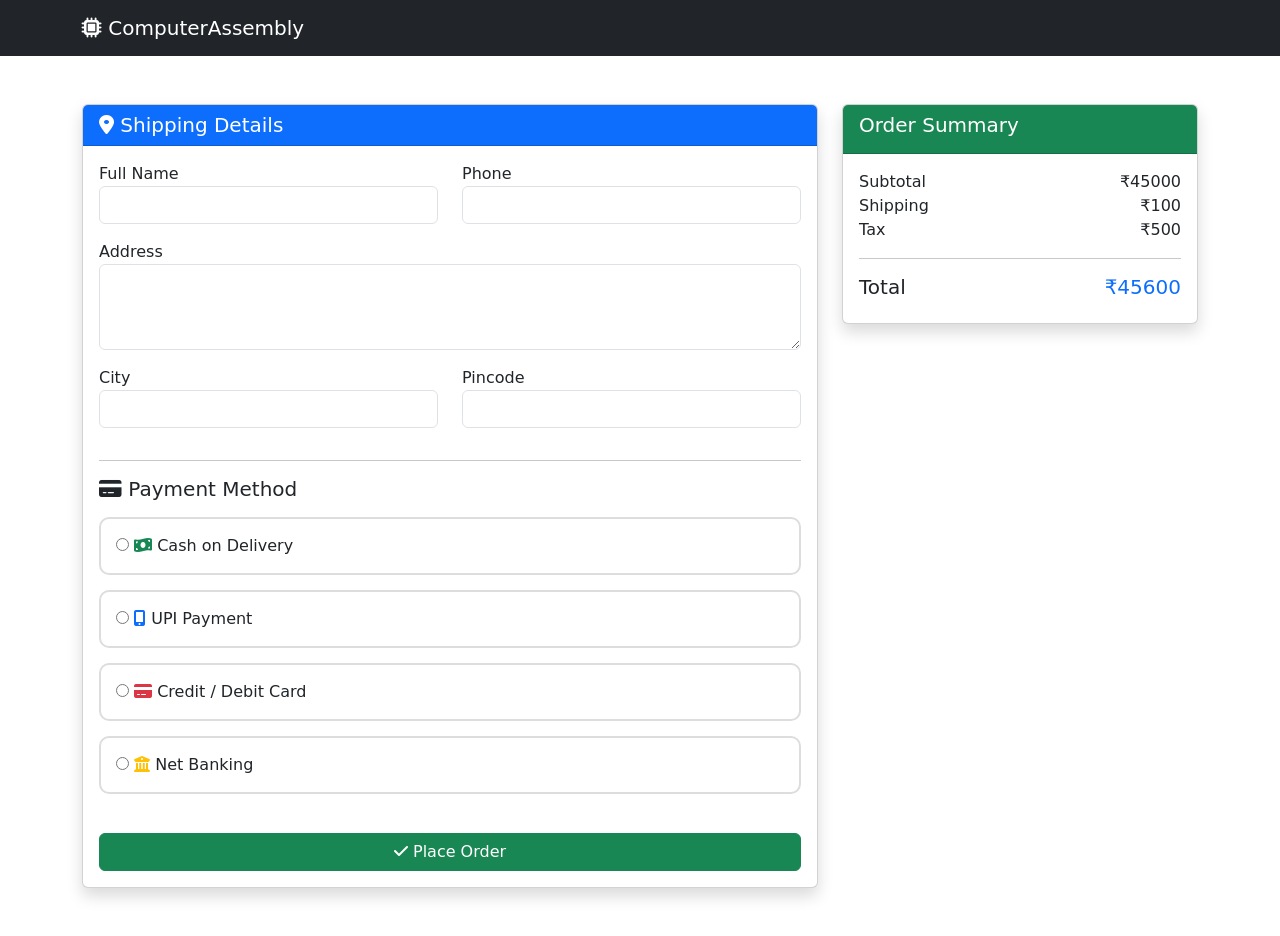
==== computer-assembly/checkout.html @ acbdd8a0 "Add files via upload" ====
<!DOCTYPE html>
<html lang="en">

<head>
    <meta charset="UTF-8">
    <meta name="viewport" content="width=device-width, initial-scale=1.0">
    <title>Checkout - ComputerAssembly</title>

    <link href="https://cdn.jsdelivr.net/npm/bootstrap@5.3.0/dist/css/bootstrap.min.css" rel="stylesheet">
    <link rel="stylesheet" href="https://cdnjs.cloudflare.com/ajax/libs/font-awesome/6.4.0/css/all.min.css">

    <style>
        .payment-card {
            border: 2px solid #ddd;
            border-radius: 10px;
            padding: 15px;
            margin-bottom: 15px;
            cursor: pointer;
            transition: 0.3s;
        }

        .payment-card:hover {
            border-color: #0d6efd;
        }

        .payment-card.active {
            border-color: #0d6efd;
            background: #eef5ff;
        }

        #payment-details {
            display: none;
        }
    </style>
</head>

<body>

    <nav class="navbar navbar-dark bg-dark">
        <div class="container">
            <a class="navbar-brand" href="#">
                <i class="fas fa-microchip"></i>
                ComputerAssembly
            </a>
        </div>
    </nav>

    <div class="container py-5">

        <div class="row">

            <!-- Address Form -->
            <div class="col-md-8">

                <div class="card shadow">
                    <div class="card-header bg-primary text-white">
                        <h5 class="mb-0">
                            <i class="fas fa-map-marker-alt"></i>
                            Shipping Details
                        </h5>
                    </div>

                    <div class="card-body">

                        <form id="checkoutForm">

                            <div class="row">

                                <div class="col-md-6 mb-3">
                                    <label>Full Name</label>
                                    <input type="text" class="form-control" required>
                                </div>

                                <div class="col-md-6 mb-3">
                                    <label>Phone</label>
                                    <input type="text" class="form-control" required>
                                </div>

                            </div>

                            <div class="mb-3">
                                <label>Address</label>
                                <textarea class="form-control" rows="3" required></textarea>
                            </div>

                            <div class="row">

                                <div class="col-md-6 mb-3">
                                    <label>City</label>
                                    <input type="text" class="form-control" required>
                                </div>

                                <div class="col-md-6 mb-3">
                                    <label>Pincode</label>
                                    <input type="text" class="form-control" required>
                                </div>

                            </div>

                            <hr>

                            <h5 class="mb-3">
                                <i class="fas fa-credit-card"></i>
                                Payment Method
                            </h5>

                            <!-- COD -->
                            <div class="payment-card" onclick="selectPayment('cod',this)">
                                <input type="radio" name="payment" value="Cash on Delivery">
                                <i class="fas fa-money-bill-wave text-success"></i>
                                Cash on Delivery
                            </div>

                            <!-- UPI -->
                            <div class="payment-card" onclick="selectPayment('upi',this)">
                                <input type="radio" name="payment" value="UPI">
                                <i class="fas fa-mobile-alt text-primary"></i>
                                UPI Payment
                            </div>

                            <!-- Card -->
                            <div class="payment-card" onclick="selectPayment('card',this)">
                                <input type="radio" name="payment" value="Card">
                                <i class="fas fa-credit-card text-danger"></i>
                                Credit / Debit Card
                            </div>

                            <!-- Net Banking -->
                            <div class="payment-card" onclick="selectPayment('bank',this)">
                                <input type="radio" name="payment" value="Bank">
                                <i class="fas fa-university text-warning"></i>
                                Net Banking
                            </div>


                            <div id="payment-details">

                                <div id="upiBox" class="d-none mt-3">
                                    <label>UPI ID</label>
                                    <input type="text" class="form-control" placeholder="example@upi">
                                </div>

                                <div id="cardBox" class="d-none mt-3">

                                    <input class="form-control mb-2" placeholder="Card Number">

                                    <div class="row">
                                        <div class="col">
                                            <input class="form-control" placeholder="MM/YY">
                                        </div>

                                        <div class="col">
                                            <input class="form-control" placeholder="CVV">
                                        </div>
                                    </div>

                                </div>

                                <div id="bankBox" class="d-none mt-3">

                                    <select class="form-select">
                                        <option>Select Bank</option>
                                        <option>State Bank of India</option>
                                        <option>HDFC Bank</option>
                                        <option>ICICI Bank</option>
                                        <option>Axis Bank</option>
                                        <option>Kotak Bank</option>
                                    </select>

                                </div>

                            </div>

                            <button class="btn btn-success w-100 mt-4">
                                <i class="fas fa-check"></i>
                                Place Order
                            </button>

                        </form>

                    </div>
                </div>

            </div>

            <!-- Order Summary -->
            <div class="col-md-4">

                <div class="card shadow">

                    <div class="card-header bg-success text-white">
                        <h5>Order Summary</h5>
                    </div>

                    <div class="card-body">

                        <div class="d-flex justify-content-between">
                            <span>Subtotal</span>
                            <span>₹45000</span>
                        </div>

                        <div class="d-flex justify-content-between">
                            <span>Shipping</span>
                            <span>₹100</span>
                        </div>

                        <div class="d-flex justify-content-between">
                            <span>Tax</span>
                            <span>₹500</span>
                        </div>

                        <hr>

                        <div class="d-flex justify-content-between">
                            <h5>Total</h5>
                            <h5 class="text-primary">₹45600</h5>
                        </div>

                    </div>

                </div>

            </div>

        </div>

    </div>

    <script>

        function selectPayment(type, el) {

            document.querySelectorAll(".payment-card")
                .forEach(card => card.classList.remove("active"));

            el.classList.add("active");

            el.querySelector("input").checked = true;

            document.getElementById("payment-details")
                .style.display = "block";

            document.getElementById("upiBox")
                .classList.add("d-none");

            document.getElementById("cardBox")
                .classList.add("d-none");

            document.getElementById("bankBox")
                .classList.add("d-none");

            if (type === "upi") {
                document.getElementById("upiBox")
                    .classList.remove("d-none");
            }

            if (type === "card") {
                document.getElementById("cardBox")
                    .classList.remove("d-none");
            }

            if (type === "bank") {
                document.getElementById("bankBox")
                    .classList.remove("d-none");
            }

        }

        document.getElementById("checkoutForm")
            .addEventListener("submit", function (e) {

                e.preventDefault();

                alert("🎉 Order placed successfully!");

                localStorage.removeItem("cart");

                window.location = "index.html";

            });

    </script>

</body>

</html>
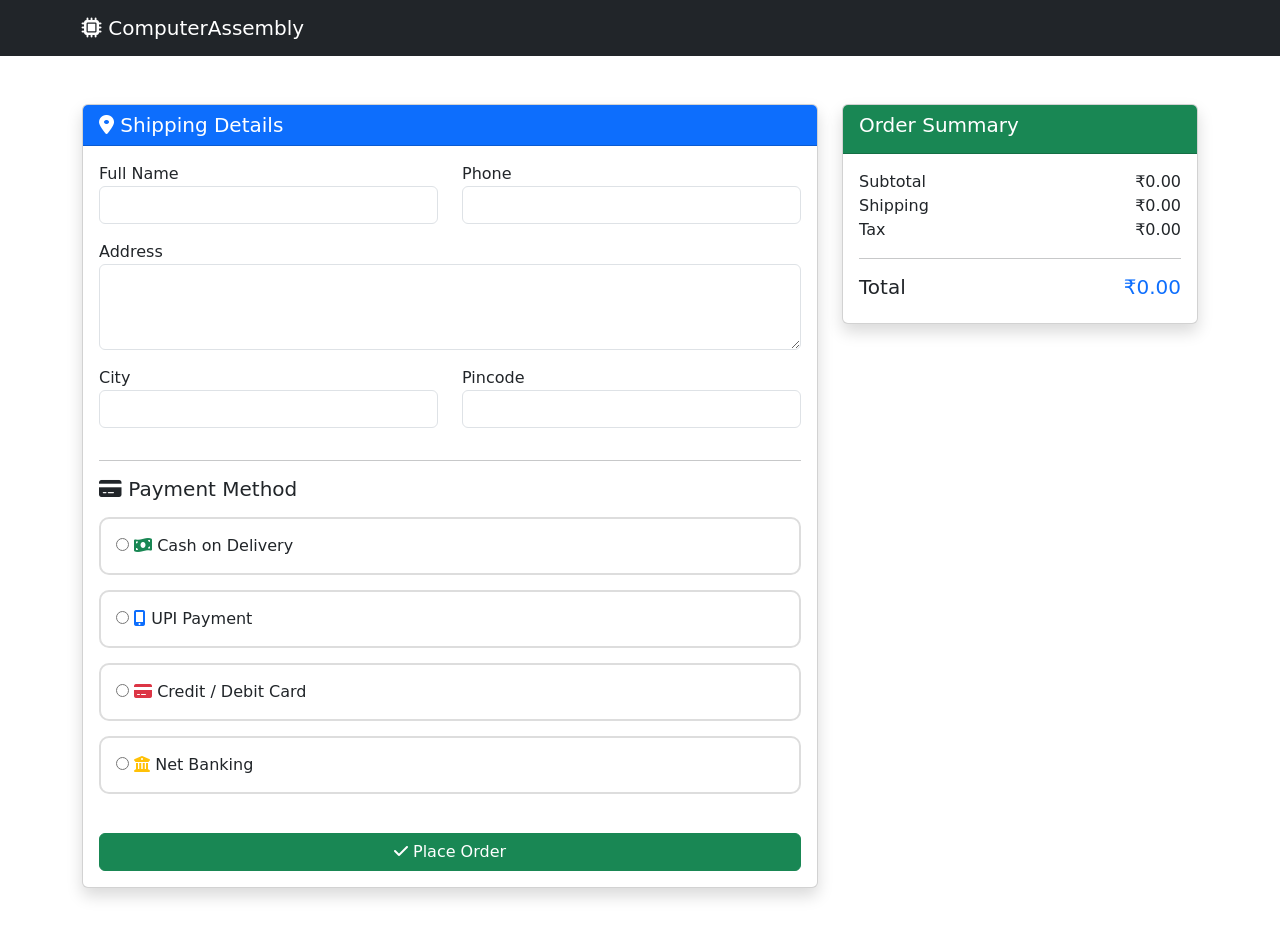
==== commit cf170ebf: "feat(checkout): make order summary dynamic using cart API" ====
--- a/computer-assembly/checkout.html
+++ b/computer-assembly/checkout.html
@@ -1,286 +1,358 @@
-<!DOCTYPE html>
-<html lang="en">
-
-<head>
-    <meta charset="UTF-8">
-    <meta name="viewport" content="width=device-width, initial-scale=1.0">
-    <title>Checkout - ComputerAssembly</title>
-
-    <link href="https://cdn.jsdelivr.net/npm/bootstrap@5.3.0/dist/css/bootstrap.min.css" rel="stylesheet">
-    <link rel="stylesheet" href="https://cdnjs.cloudflare.com/ajax/libs/font-awesome/6.4.0/css/all.min.css">
-
-    <style>
-        .payment-card {
-            border: 2px solid #ddd;
-            border-radius: 10px;
-            padding: 15px;
-            margin-bottom: 15px;
-            cursor: pointer;
-            transition: 0.3s;
-        }
-
-        .payment-card:hover {
-            border-color: #0d6efd;
-        }
-
-        .payment-card.active {
-            border-color: #0d6efd;
-            background: #eef5ff;
-        }
-
-        #payment-details {
-            display: none;
-        }
-    </style>
-</head>
-
-<body>
-
-    <nav class="navbar navbar-dark bg-dark">
-        <div class="container">
-            <a class="navbar-brand" href="#">
-                <i class="fas fa-microchip"></i>
-                ComputerAssembly
-            </a>
-        </div>
-    </nav>
-
-    <div class="container py-5">
-
-        <div class="row">
-
-            <!-- Address Form -->
-            <div class="col-md-8">
-
-                <div class="card shadow">
-                    <div class="card-header bg-primary text-white">
-                        <h5 class="mb-0">
-                            <i class="fas fa-map-marker-alt"></i>
-                            Shipping Details
-                        </h5>
-                    </div>
-
-                    <div class="card-body">
-
-                        <form id="checkoutForm">
-
-                            <div class="row">
-
-                                <div class="col-md-6 mb-3">
-                                    <label>Full Name</label>
-                                    <input type="text" class="form-control" required>
-                                </div>
-
-                                <div class="col-md-6 mb-3">
-                                    <label>Phone</label>
-                                    <input type="text" class="form-control" required>
-                                </div>
-
-                            </div>
-
-                            <div class="mb-3">
-                                <label>Address</label>
-                                <textarea class="form-control" rows="3" required></textarea>
-                            </div>
-
-                            <div class="row">
-
-                                <div class="col-md-6 mb-3">
-                                    <label>City</label>
-                                    <input type="text" class="form-control" required>
-                                </div>
-
-                                <div class="col-md-6 mb-3">
-                                    <label>Pincode</label>
-                                    <input type="text" class="form-control" required>
-                                </div>
-
-                            </div>
-
-                            <hr>
-
-                            <h5 class="mb-3">
-                                <i class="fas fa-credit-card"></i>
-                                Payment Method
-                            </h5>
-
-                            <!-- COD -->
-                            <div class="payment-card" onclick="selectPayment('cod',this)">
-                                <input type="radio" name="payment" value="Cash on Delivery">
-                                <i class="fas fa-money-bill-wave text-success"></i>
-                                Cash on Delivery
-                            </div>
-
-                            <!-- UPI -->
-                            <div class="payment-card" onclick="selectPayment('upi',this)">
-                                <input type="radio" name="payment" value="UPI">
-                                <i class="fas fa-mobile-alt text-primary"></i>
-                                UPI Payment
-                            </div>
-
-                            <!-- Card -->
-                            <div class="payment-card" onclick="selectPayment('card',this)">
-                                <input type="radio" name="payment" value="Card">
-                                <i class="fas fa-credit-card text-danger"></i>
-                                Credit / Debit Card
-                            </div>
-
-                            <!-- Net Banking -->
-                            <div class="payment-card" onclick="selectPayment('bank',this)">
-                                <input type="radio" name="payment" value="Bank">
-                                <i class="fas fa-university text-warning"></i>
-                                Net Banking
-                            </div>
-
-
-                            <div id="payment-details">
-
-                                <div id="upiBox" class="d-none mt-3">
-                                    <label>UPI ID</label>
-                                    <input type="text" class="form-control" placeholder="example@upi">
-                                </div>
-
-                                <div id="cardBox" class="d-none mt-3">
-
-                                    <input class="form-control mb-2" placeholder="Card Number">
-
-                                    <div class="row">
-                                        <div class="col">
-                                            <input class="form-control" placeholder="MM/YY">
-                                        </div>
-
-                                        <div class="col">
-                                            <input class="form-control" placeholder="CVV">
-                                        </div>
-                                    </div>
-
-                                </div>
-
-                                <div id="bankBox" class="d-none mt-3">
-
-                                    <select class="form-select">
-                                        <option>Select Bank</option>
-                                        <option>State Bank of India</option>
-                                        <option>HDFC Bank</option>
-                                        <option>ICICI Bank</option>
-                                        <option>Axis Bank</option>
-                                        <option>Kotak Bank</option>
-                                    </select>
-
-                                </div>
-
-                            </div>
-
-                            <button class="btn btn-success w-100 mt-4">
-                                <i class="fas fa-check"></i>
-                                Place Order
-                            </button>
-
-                        </form>
-
-                    </div>
-                </div>
-
-            </div>
-
-            <!-- Order Summary -->
-            <div class="col-md-4">
-
-                <div class="card shadow">
-
-                    <div class="card-header bg-success text-white">
-                        <h5>Order Summary</h5>
-                    </div>
-
-                    <div class="card-body">
-
-                        <div class="d-flex justify-content-between">
-                            <span>Subtotal</span>
-                            <span>₹45000</span>
-                        </div>
-
-                        <div class="d-flex justify-content-between">
-                            <span>Shipping</span>
-                            <span>₹100</span>
-                        </div>
-
-                        <div class="d-flex justify-content-between">
-                            <span>Tax</span>
-                            <span>₹500</span>
-                        </div>
-
-                        <hr>
-
-                        <div class="d-flex justify-content-between">
-                            <h5>Total</h5>
-                            <h5 class="text-primary">₹45600</h5>
-                        </div>
-
-                    </div>
-
-                </div>
-
-            </div>
-
-        </div>
-
-    </div>
-
-    <script>
-
-        function selectPayment(type, el) {
-
-            document.querySelectorAll(".payment-card")
-                .forEach(card => card.classList.remove("active"));
-
-            el.classList.add("active");
-
-            el.querySelector("input").checked = true;
-
-            document.getElementById("payment-details")
-                .style.display = "block";
-
-            document.getElementById("upiBox")
-                .classList.add("d-none");
-
-            document.getElementById("cardBox")
-                .classList.add("d-none");
-
-            document.getElementById("bankBox")
-                .classList.add("d-none");
-
-            if (type === "upi") {
-                document.getElementById("upiBox")
-                    .classList.remove("d-none");
-            }
-
-            if (type === "card") {
-                document.getElementById("cardBox")
-                    .classList.remove("d-none");
-            }
-
-            if (type === "bank") {
-                document.getElementById("bankBox")
-                    .classList.remove("d-none");
-            }
-
-        }
-
-        document.getElementById("checkoutForm")
-            .addEventListener("submit", function (e) {
-
-                e.preventDefault();
-
-                alert("🎉 Order placed successfully!");
-
-                localStorage.removeItem("cart");
-
-                window.location = "index.html";
-
-            });
-
-    </script>
-
-</body>
-
-</html>+<!DOCTYPE html>
+<html lang="en">
+
+<head>
+    <meta charset="UTF-8">
+    <meta name="viewport" content="width=device-width, initial-scale=1.0">
+    <title>Checkout - ComputerAssembly</title>
+
+    <link href="https://cdn.jsdelivr.net/npm/bootstrap@5.3.0/dist/css/bootstrap.min.css" rel="stylesheet">
+    <link rel="stylesheet" href="https://cdnjs.cloudflare.com/ajax/libs/font-awesome/6.4.0/css/all.min.css">
+
+    <style>
+        .payment-card {
+            border: 2px solid #ddd;
+            border-radius: 10px;
+            padding: 15px;
+            margin-bottom: 15px;
+            cursor: pointer;
+            transition: 0.3s;
+        }
+
+        .payment-card:hover {
+            border-color: #0d6efd;
+        }
+
+        .payment-card.active {
+            border-color: #0d6efd;
+            background: #eef5ff;
+        }
+
+        #payment-details {
+            display: none;
+        }
+    </style>
+</head>
+
+<body>
+
+    <nav class="navbar navbar-dark bg-dark">
+        <div class="container">
+            <a class="navbar-brand" href="#">
+                <i class="fas fa-microchip"></i>
+                ComputerAssembly
+            </a>
+        </div>
+    </nav>
+
+    <div class="container py-5">
+
+        <div class="row">
+
+            <!-- Address Form -->
+            <div class="col-md-8">
+
+                <div class="card shadow">
+                    <div class="card-header bg-primary text-white">
+                        <h5 class="mb-0">
+                            <i class="fas fa-map-marker-alt"></i>
+                            Shipping Details
+                        </h5>
+                    </div>
+
+                    <div class="card-body">
+
+                        <form id="checkoutForm">
+
+                            <div class="row">
+
+                                <div class="col-md-6 mb-3">
+                                    <label>Full Name</label>
+                                    <input id="fullName" type="text" class="form-control" required>
+                                </div>
+
+                                <div class="col-md-6 mb-3">
+                                    <label>Phone</label>
+                                    <input id="phone" type="text" class="form-control" required>
+                                </div>
+
+                            </div>
+
+                            <div class="mb-3">
+                                <label>Address</label>
+                                <textarea id="address" class="form-control" rows="3" required></textarea>
+                            </div>
+
+                            <div class="row">
+
+                                <div class="col-md-6 mb-3">
+                                    <label>City</label>
+                                    <input id="city" type="text" class="form-control" required>
+                                </div>
+
+                                <div class="col-md-6 mb-3">
+                                    <label>Pincode</label>
+                                    <input id="pincode" type="text" class="form-control" required>
+                                </div>
+
+                            </div>
+
+                            <hr>
+
+                            <h5 class="mb-3">
+                                <i class="fas fa-credit-card"></i>
+                                Payment Method
+                            </h5>
+
+                            <!-- COD -->
+                            <div class="payment-card" onclick="selectPayment('cod',this)">
+                                <input type="radio" name="payment" value="Cash on Delivery">
+                                <i class="fas fa-money-bill-wave text-success"></i>
+                                Cash on Delivery
+                            </div>
+
+                            <!-- UPI -->
+                            <div class="payment-card" onclick="selectPayment('upi',this)">
+                                <input type="radio" name="payment" value="UPI">
+                                <i class="fas fa-mobile-alt text-primary"></i>
+                                UPI Payment
+                            </div>
+
+                            <!-- Card -->
+                            <div class="payment-card" onclick="selectPayment('card',this)">
+                                <input type="radio" name="payment" value="Card">
+                                <i class="fas fa-credit-card text-danger"></i>
+                                Credit / Debit Card
+                            </div>
+
+                            <!-- Net Banking -->
+                            <div class="payment-card" onclick="selectPayment('bank',this)">
+                                <input type="radio" name="payment" value="Bank">
+                                <i class="fas fa-university text-warning"></i>
+                                Net Banking
+                            </div>
+
+
+                            <div id="payment-details">
+
+                                <div id="upiBox" class="d-none mt-3">
+                                    <label>UPI ID</label>
+                                    <input type="text" class="form-control" placeholder="example@upi">
+                                </div>
+
+                                <div id="cardBox" class="d-none mt-3">
+
+                                    <input class="form-control mb-2" placeholder="Card Number">
+
+                                    <div class="row">
+                                        <div class="col">
+                                            <input class="form-control" placeholder="MM/YY">
+                                        </div>
+
+                                        <div class="col">
+                                            <input class="form-control" placeholder="CVV">
+                                        </div>
+                                    </div>
+
+                                </div>
+
+                                <div id="bankBox" class="d-none mt-3">
+
+                                    <select class="form-select">
+                                        <option>Select Bank</option>
+                                        <option>State Bank of India</option>
+                                        <option>HDFC Bank</option>
+                                        <option>ICICI Bank</option>
+                                        <option>Axis Bank</option>
+                                        <option>Kotak Bank</option>
+                                    </select>
+
+                                </div>
+
+                            </div>
+
+                            <button class="btn btn-success w-100 mt-4" id="placeOrderBtn">
+                                <i class="fas fa-check"></i>
+                                Place Order
+                            </button>
+
+                        </form>
+
+                    </div>
+                </div>
+
+            </div>
+
+            <!-- Order Summary -->
+            <div class="col-md-4">
+
+                <div class="card shadow">
+
+                    <div class="card-header bg-success text-white">
+                        <h5>Order Summary</h5>
+                    </div>
+
+                    <div class="card-body">
+
+                        <div class="d-flex justify-content-between">
+                            <span>Subtotal</span>
+                            <span id="subtotal-amt">₹0.00</span>
+                        </div>
+
+                        <div class="d-flex justify-content-between">
+                            <span>Shipping</span>
+                            <span id="shipping-amt">₹0.00</span>
+                        </div>
+
+                        <div class="d-flex justify-content-between">
+                            <span>Tax</span>
+                            <span id="tax-amt">₹0.00</span>
+                        </div>
+
+                        <hr>
+
+                        <div class="d-flex justify-content-between">
+                            <h5>Total</h5>
+                            <h5 class="text-primary" id="total-amt">₹0.00</h5>
+                        </div>
+
+                    </div>
+
+                </div>
+
+            </div>
+
+        </div>
+
+    </div>
+
+    <script>
+
+        function selectPayment(type, el) {
+
+            document.querySelectorAll(".payment-card")
+                .forEach(card => card.classList.remove("active"));
+
+            el.classList.add("active");
+
+            el.querySelector("input").checked = true;
+
+            document.getElementById("payment-details")
+                .style.display = "block";
+
+            document.getElementById("upiBox")
+                .classList.add("d-none");
+
+            document.getElementById("cardBox")
+                .classList.add("d-none");
+
+            document.getElementById("bankBox")
+                .classList.add("d-none");
+
+            if (type === "upi") {
+                document.getElementById("upiBox")
+                    .classList.remove("d-none");
+            }
+
+            if (type === "card") {
+                document.getElementById("cardBox")
+                    .classList.remove("d-none");
+            }
+
+            if (type === "bank") {
+                document.getElementById("bankBox")
+                    .classList.remove("d-none");
+            }
+
+        }
+
+        function formatCurrency(n) {
+            return '₹' + Number(n || 0).toLocaleString('en-IN', { minimumFractionDigits: 2, maximumFractionDigits: 2 });
+        }
+
+        async function loadCheckoutSummary() {
+            try {
+                const res = await fetch('api/cart.php');
+                const data = await res.json();
+                if (!data.success) return;
+                const items = data.data.items || [];
+                let subtotal = 0;
+                items.forEach(i => {
+                    // prefer subtotal from API, fallback to price*quantity
+                    subtotal += Number(i.subtotal ?? (i.price * i.quantity));
+                });
+
+                const shipping = subtotal > 100 ? 0 : 10;
+                const tax = +(subtotal * 0.08);
+                const total = subtotal + shipping + tax;
+
+                document.getElementById('subtotal-amt').textContent = formatCurrency(subtotal);
+                document.getElementById('shipping-amt').textContent = formatCurrency(shipping);
+                document.getElementById('tax-amt').textContent = formatCurrency(tax);
+                document.getElementById('total-amt').textContent = formatCurrency(total);
+
+            } catch (err) {
+                console.error('Could not load checkout summary', err);
+            }
+        }
+
+        document.addEventListener('DOMContentLoaded', function () {
+            loadCheckoutSummary();
+
+            document.getElementById("checkoutForm")
+                .addEventListener("submit", async function (e) {
+
+                    e.preventDefault();
+
+                    // Collect form values (basic)
+                    const fullName = document.getElementById('fullName').value.trim();
+                    const phone = document.getElementById('phone').value.trim();
+                    const address = document.getElementById('address').value.trim();
+                    const city = document.getElementById('city').value.trim();
+                    const pincode = document.getElementById('pincode').value.trim();
+
+                    if (!fullName || !phone || !address) {
+                        alert('Please fill shipping details');
+                        return;
+                    }
+
+                    // For demo: create order via API if exists, otherwise just clear cart
+                    try {
+                        const payload = {
+                            shipping_address: `${fullName}, ${address}, ${city} - ${pincode}`,
+                            payment_method: document.querySelector('input[name="payment"]:checked')?.value || 'COD'
+                        };
+
+                        // call API to create order if available
+                        const resp = await fetch('api/checkout.php', {
+                            method: 'POST',
+                            headers: { 'Content-Type': 'application/json' },
+                            body: JSON.stringify(payload)
+                        });
+
+                        const result = await resp.json().catch(() => null);
+
+                        if (result && result.success) {
+                            alert(`Order placed successfully!\nOrder Number: ${result.data.order_number}\nTotal: ${formatCurrency(result.data.total_amount)}`);
+                        } else {
+                            // fallback behaviour
+                            alert('🎉 Order placed successfully!');
+                        }
+
+                        // clear cart and redirect
+                        localStorage.removeItem('cart');
+                        window.location = 'index.html';
+
+                    } catch (e) {
+                        console.error('Checkout failed', e);
+                        alert('Order placement failed');
+                    }
+
+                });
+
+        });
+
+    </script>
+</body>
+
+</html>
